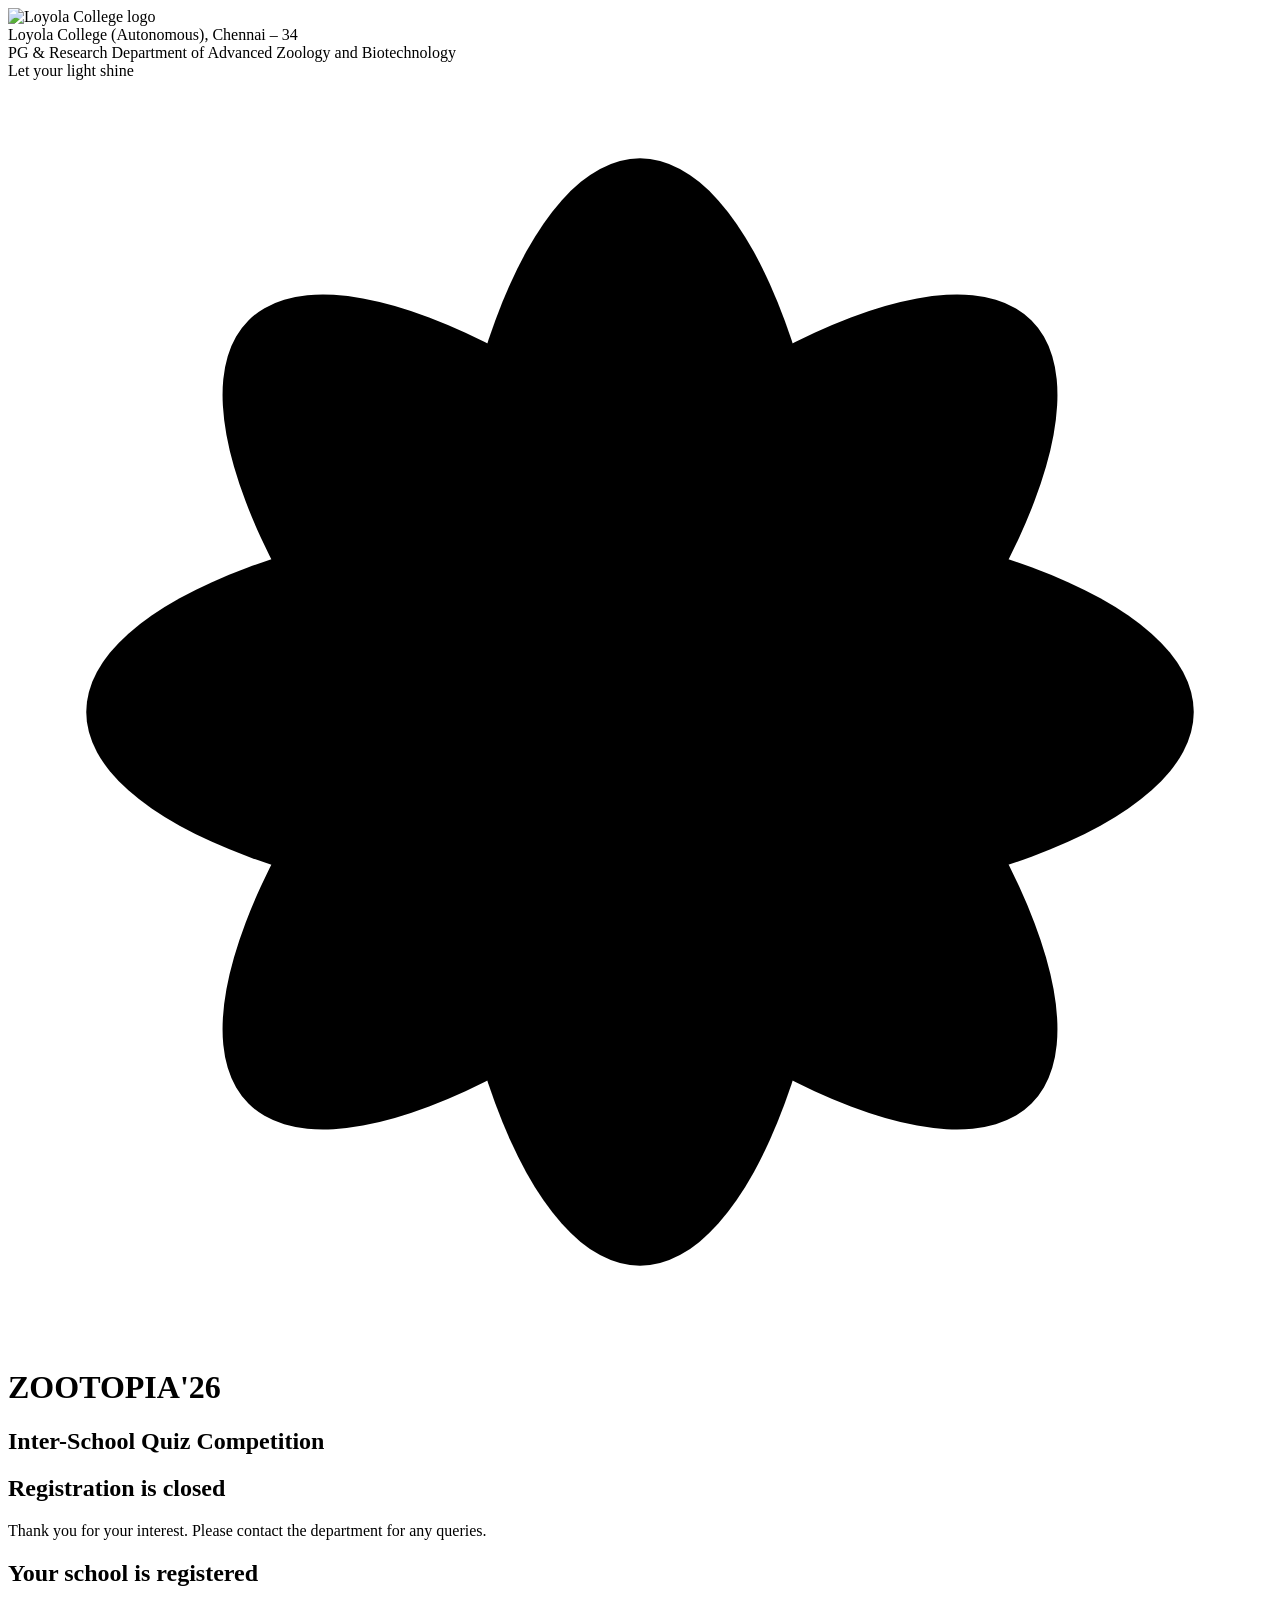
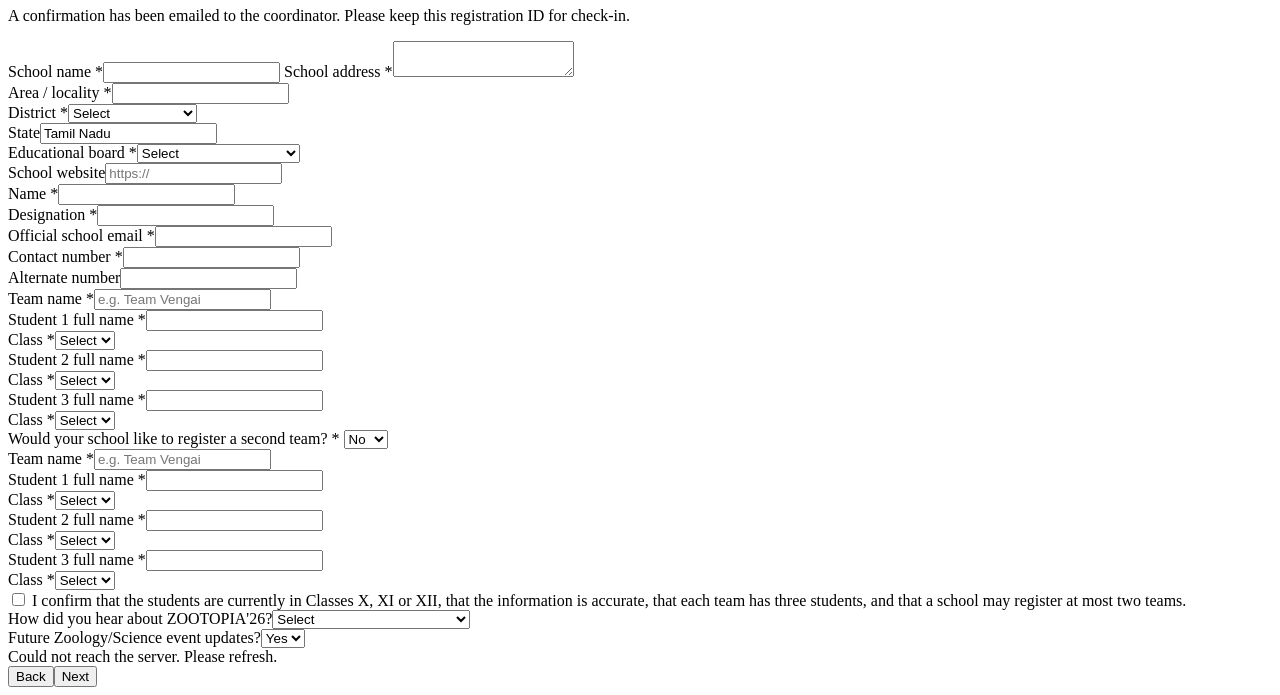
==== index.html @ b0191776 "Create index.html" ====
<!DOCTYPE html>
<html lang="en"><head><meta charset="utf-8">
<meta name="viewport" content="width=device-width,initial-scale=1">
<title>ZOOTOPIA'26 | Inter-School Quiz | Loyola College</title>
<link rel="icon" href="https://mbeat2026.github.io/loyolacollege/assets/loyola-logo.png">
<link href="https://fonts.googleapis.com/css2?family=Marcellus&family=Mukta:wght@400;600&display=swap" rel="stylesheet">
<link rel="stylesheet" href="style.css"></head><body>
<header class="hero">
 <img class="logo" src="https://mbeat2026.github.io/loyolacollege/assets/loyola-logo.png" alt="Loyola College logo">
 <div class="college">Loyola College (Autonomous), Chennai – 34</div>
 <div class="dept">PG &amp; Research Department of Advanced Zoology and Biotechnology</div>
 <div class="motto">Let your light shine</div>
 <svg class="draw" viewBox="0 0 210 210" aria-hidden="true"><g></g></svg>
 <h1>ZOOTOPIA'26</h1><h2>Inter-School Quiz Competition</h2>
 <p id="ev"></p><div class="cd" id="cd"></div>
</header>
<main class="leaf">
 <div id="banner" class="msg ok hide"></div>
 <div id="closed" class="hide"><h2>Registration is closed</h2><p>Thank you for your interest. Please contact the department for any queries.</p></div>
 <div id="done" class="pop hide"><h2>Your school is registered</h2><div class="id" id="rid"></div><p>A confirmation has been emailed to the coordinator. Please keep this registration ID for check-in.</p></div>
 <form id="f" onsubmit="return false">
 <div class="prog" id="prog"></div>
 <div class="step" data-t="School details">
  <label>School name *</label><input name="school" required>
  <label>School address *</label><textarea name="address" rows="2" required></textarea>
  <div class="row"><div><label>Area / locality *</label><input name="area" required></div>
  <div><label>District *</label><select name="district" id="dist" required></select></div></div>
  <div class="row"><div><label>State</label><input name="state" value="Tamil Nadu" readonly></div>
  <div><label>Educational board *</label><select name="board" required><option value="">Select</option><option>CBSE</option><option>ICSE / ISC</option><option>Tamil Nadu State Board</option><option>Matriculation</option><option>Cambridge / IGCSE</option><option>IB</option><option>Other</option></select></div></div>
  <label>School website</label><input name="website" type="url" placeholder="https://">
 </div>
 <div class="step" data-t="Teacher / coordinator">
  <div class="row"><div><label>Name *</label><input name="teacher" required></div><div><label>Designation *</label><input name="designation" required></div></div>
  <label>Official school email *</label><input name="email" type="email" required>
  <div class="row"><div><label>Contact number *</label><input name="phone" type="tel" pattern="[0-9+\- ]{10,15}" required></div><div><label>Alternate number</label><input name="alt" type="tel"></div></div>
 </div>
 <div class="step" data-t="Team 1" id="t1"></div>
 <div class="step" data-t="Team 2 (optional)">
  <label>Would your school like to register a second team? *</label>
  <select id="want2"><option value="no">No</option><option value="yes">Yes</option></select>
  <div id="t2" class="hide"></div>
 </div>
 <div class="step" data-t="Confirmation">
  <label class="chk"><input type="checkbox" id="agree" required> I confirm that the students are currently in Classes X, XI or XII, that the information is accurate, that each team has three students, and that a school may register at most two teams.</label>
  <div class="row"><div><label>How did you hear about ZOOTOPIA'26?</label><select name="source"><option value="">Select</option><option>Invitation from Loyola College</option><option>School faculty</option><option>WhatsApp</option><option>Instagram</option><option>Previous ZOOTOPIA</option><option>Other</option></select></div>
  <div><label>Future Zoology/Science event updates?</label><select name="updates"><option>Yes</option><option>No</option></select></div></div>
 </div>
 <div id="m"></div>
 <div class="nav"><button type="button" class="alt" id="back">Back</button><button type="button" id="next">Next</button></div>
 </form>
</main>
<script>
const API='PASTE_YOUR_APPS_SCRIPT_WEB_APP_URL_HERE';
const $=s=>document.querySelector(s),call=async b=>(await fetch(API,{method:'POST',body:JSON.stringify(b)})).json();
let CFG,cur=0;const steps=[...document.querySelectorAll('.step')];
$('#dist').innerHTML='<option value="">Select</option>'+'Ariyalur,Chengalpattu,Chennai,Coimbatore,Cuddalore,Dharmapuri,Dindigul,Erode,Kallakurichi,Kancheepuram,Kanniyakumari,Karur,Krishnagiri,Madurai,Mayiladuthurai,Nagapattinam,Namakkal,Nilgiris,Perambalur,Pudukkottai,Ramanathapuram,Ranipet,Salem,Sivagangai,Tenkasi,Thanjavur,Theni,Thoothukudi,Tiruchirappalli,Tirunelveli,Tirupathur,Tiruppur,Tiruvallur,Tiruvannamalai,Tiruvarur,Vellore,Viluppuram,Virudhunagar'.split(',').map(d=>`<option>${d}</option>`).join('');
(function(){let h='',d='';for(let i=0;i<4;i++)h+=`<ellipse cx="105" cy="105" rx="92" ry="34" transform="rotate(${i*45} 105 105)" style="animation-delay:${i*.6}s"/>`;
 for(let x=-2;x<=2;x++)for(let y=-2;y<=2;y++)if(Math.abs(x)+Math.abs(y)<=2)d+=`<circle cx="${105+x*26}" cy="${105+y*26}" r="2.4"/>`;$('.draw g').innerHTML=h+d})();
function teamHTML(n){let s=`<label>Team name *</label><input id="tn${n}" placeholder="e.g. Team Vengai">`;
 for(let i=1;i<=3;i++)s+=`<div class="g"><div><label>Student ${i} full name *</label><input id="s${n}${i}"></div><div><label>Class *</label><select id="c${n}${i}"><option value="">Select</option><option>X</option><option>XI</option><option>XII</option></select></div></div>`;return s}
$('#t1').insertAdjacentHTML('beforeend',teamHTML(1));$('#t2').innerHTML=teamHTML(2);
const req=(n,on)=>document.querySelectorAll(`#t${n} input,#t${n} select`).forEach(e=>e.required=on);req(1,true);
$('#want2').onchange=e=>{const y=e.target.value==='yes';$('#t2').classList.toggle('hide',!y);req(2,y)};
const msg=(t,c)=>$('#m').innerHTML=t?`<div class="msg ${c}">${t}</div>`:'';
function show(i){cur=i;steps.forEach((s,k)=>{s.classList.toggle('hide',k!==i);if(k===i){s.style.animation='none';s.offsetWidth;s.style.animation=''}});
 $('#prog').innerHTML=steps.map((s,k)=>`<i class="${k<=i?'on':''}" title="${s.dataset.t}"></i>`).join('');
 $('#back').classList.toggle('hide',i===0);$('#next').textContent=i===steps.length-1?'Register school':'Next';msg(`<b>Step ${i+1} of ${steps.length}: ${steps[i].dataset.t}</b>`,'ok');window.scrollTo({top:$('.leaf').offsetTop-10,behavior:'smooth'})}
$('#back').onclick=()=>show(cur-1);
$('#next').onclick=async()=>{
 for(const e of steps[cur].querySelectorAll('input,select,textarea'))if(!e.reportValidity())return;
 if(cur<steps.length-1)return show(cur+1);
 const d=Object.fromEntries(new FormData($('#f')));const team=n=>({name:$('#tn'+n).value.trim(),s:[1,2,3].map(i=>({n:$(`#s${n}${i}`).value.trim(),c:$(`#c${n}${i}`).value}))});
 d.t1=team(1);d.t2=$('#want2').value==='yes'?team(2):null;
 $('#next').disabled=true;msg('Registering…','ok');
 try{const r=await call({a:'register',d});
  if(r.ok){$('#f').classList.add('hide');$('#rid').textContent=r.id;$('#done').classList.remove('hide');window.scrollTo({top:0,behavior:'smooth'})}
  else{msg(r.err,'err');$('#next').disabled=false}}catch(e){msg('Network error. Please try again.','err');$('#next').disabled=false}};
const tick=()=>{const ms=new Date(CFG.closeAt)-new Date();if(ms<=0){$('#cd').innerHTML='<p>Registration has closed.</p>';return}
 let r=ms;$('#cd').innerHTML=[['Days',864e5],['Hours',36e5],['Minutes',6e4],['Seconds',1e3]].map(([l,u])=>{const n=Math.floor(r/u);r-=n*u;return`<div><b>${n}</b>${l}</div>`}).join('')};
(async()=>{show(0);try{const r=await call({a:'config'});CFG=r.cfg;$('#ev').textContent=CFG.eventDate+' · '+CFG.venue;
 if(CFG.banner){$('#banner').textContent=CFG.banner;$('#banner').classList.remove('hide')}
 if(!r.open){$('#f').classList.add('hide');$('#closed').classList.remove('hide')}tick();setInterval(tick,1000)}
 catch(e){msg('Could not reach the server. Please refresh.','err')}})();
</script></body></html>
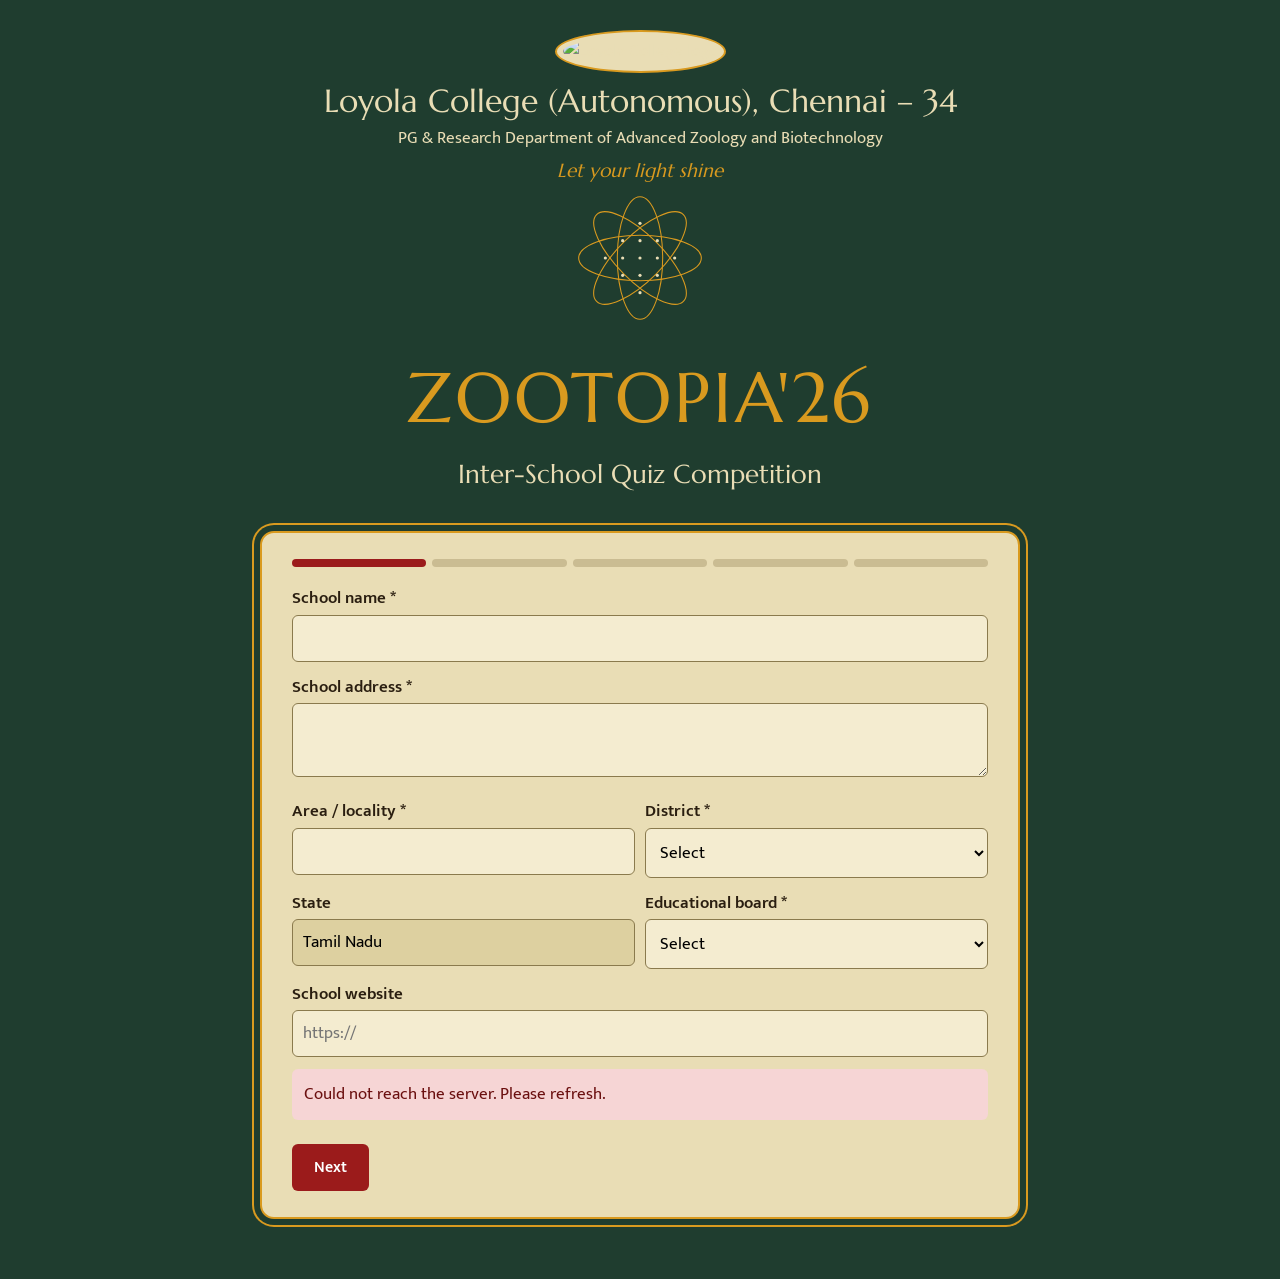
==== commit bb0794b4: "Update index.html" ====
--- a/index.html
+++ b/index.html
@@ -50,7 +50,7 @@
  </form>
 </main>
 <script>
-const API='PASTE_YOUR_APPS_SCRIPT_WEB_APP_URL_HERE';
+const API='https://script.google.com/macros/s/AKfycbxFPpKY0unjnNvZ3Kg-ambSDkbInFrqCWInQbzSzYSlG9MaitQyIGGawWcB60k7DJX_/exec';
 const $=s=>document.querySelector(s),call=async b=>(await fetch(API,{method:'POST',body:JSON.stringify(b)})).json();
 let CFG,cur=0;const steps=[...document.querySelectorAll('.step')];
 $('#dist').innerHTML='<option value="">Select</option>'+'Ariyalur,Chengalpattu,Chennai,Coimbatore,Cuddalore,Dharmapuri,Dindigul,Erode,Kallakurichi,Kancheepuram,Kanniyakumari,Karur,Krishnagiri,Madurai,Mayiladuthurai,Nagapattinam,Namakkal,Nilgiris,Perambalur,Pudukkottai,Ramanathapuram,Ranipet,Salem,Sivagangai,Tenkasi,Thanjavur,Theni,Thoothukudi,Tiruchirappalli,Tirunelveli,Tirupathur,Tiruppur,Tiruvallur,Tiruvannamalai,Tiruvarur,Vellore,Viluppuram,Virudhunagar'.split(',').map(d=>`<option>${d}</option>`).join('');
--- a/style.css
+++ b/style.css
@@ -0,0 +1,45 @@
+:root{--leaf:#e9ddb5;--leaf2:#f4ecd0;--ink:#2a1e10;--green:#1f3d2f;--kum:#9b1b1b;--tur:#d99a1f;--r:6px}
+*{box-sizing:border-box}
+body{margin:0;background:var(--green);color:var(--ink);font:17px/1.6 Mukta,sans-serif}
+h1,h2,h3{font-family:Marcellus,serif;font-weight:400;margin:0}
+.hero{color:var(--leaf);text-align:center;padding:30px 16px 20px}
+.logo{width:96px;height:96px;object-fit:contain;background:var(--leaf);border-radius:50%;padding:6px;border:2px solid var(--tur)}
+.college{font:400 clamp(22px,4.5vw,32px) Marcellus;margin-top:8px}
+.dept{max-width:640px;margin:4px auto}
+.motto{font:italic 400 19px Marcellus;color:var(--tur);margin:6px 0 0}
+.hero svg{width:140px;height:140px;margin-top:6px}
+.hero h1{font-size:clamp(38px,9vw,70px);letter-spacing:.04em;color:var(--tur);margin-top:4px}
+.cd{display:flex;gap:12px;justify-content:center;margin-top:14px}
+.cd div{border:1px solid var(--tur);border-radius:var(--r);padding:4px 12px;min-width:68px}
+.cd b{display:block;font:400 26px Marcellus}
+button{font:600 16px Mukta;border:0;border-radius:var(--r);padding:10px 22px;background:var(--kum);color:#fff;cursor:pointer}
+button.alt{background:transparent;border:1px solid var(--kum);color:var(--kum)}
+button:disabled{opacity:.5}
+button:focus-visible,input:focus-visible,select:focus-visible{outline:3px solid var(--tur)}
+.leaf{max-width:760px;margin:0 auto 60px;background:var(--leaf);border-radius:14px;padding:26px 30px;border:2px solid var(--tur);box-shadow:0 0 0 6px var(--green),0 0 0 8px var(--tur)}
+legend,.st{font:24px Marcellus;color:var(--kum)}
+label{display:block;font-weight:600;margin:12px 0 2px}
+input,select,textarea{width:100%;padding:9px 10px;border:1px solid #8a7a4d;border-radius:var(--r);background:var(--leaf2);font:inherit}
+input[readonly]{background:#ddd0a0}
+.g{display:grid;grid-template-columns:1fr 130px;gap:10px}
+.row{display:flex;gap:10px;flex-wrap:wrap}.row>*{flex:1;min-width:150px}
+.chk{display:flex;gap:10px;align-items:flex-start;font-weight:400}.chk input{width:auto;margin-top:7px}
+.msg{padding:12px;border-radius:var(--r);margin:12px 0}.err{background:#f6d5d5;color:#6b1010}.ok{background:#d6e8d2;color:#143d1a}
+.hide{display:none!important}
+.prog{display:flex;gap:6px;margin-bottom:18px}
+.prog i{flex:1;height:8px;border-radius:4px;background:#8a7a4d55;transition:background .4s}
+.prog i.on{background:var(--kum)}
+.step{animation:in .45s ease}
+@keyframes in{from{opacity:0;transform:translateX(24px)}}
+.nav{display:flex;justify-content:space-between;margin-top:24px}
+.pop{text-align:center}.pop .id{font:48px Marcellus;color:var(--kum);animation:pop .8s cubic-bezier(.2,1.6,.4,1)}
+@keyframes pop{from{transform:scale(.2);opacity:0}}
+.draw ellipse{fill:none;stroke:var(--tur);stroke-width:1.6;stroke-dasharray:420;stroke-dashoffset:420;animation:dr 5s ease forwards}
+.draw g{transform-origin:105px 105px;animation:sp 40s linear infinite}
+.draw circle{fill:var(--leaf)}
+@keyframes dr{to{stroke-dashoffset:0}}@keyframes sp{to{transform:rotate(360deg)}}
+.wrap{max-width:1100px;margin:20px auto 60px;background:var(--leaf);border-radius:14px;padding:20px;overflow-x:auto}
+table{border-collapse:collapse;width:100%;font-size:14px}th,td{border-bottom:1px solid #8a7a4d55;padding:6px 8px;text-align:left;vertical-align:top}th{color:var(--kum)}
+fieldset{border:0;border-top:2px dashed var(--kum);margin:20px 0 0;padding:10px 0 0}
+@media(prefers-reduced-motion:reduce){*{animation:none!important}.draw ellipse{stroke-dashoffset:0}}
+@media(max-width:560px){.leaf{padding:20px 16px}.g{grid-template-columns:1fr}}
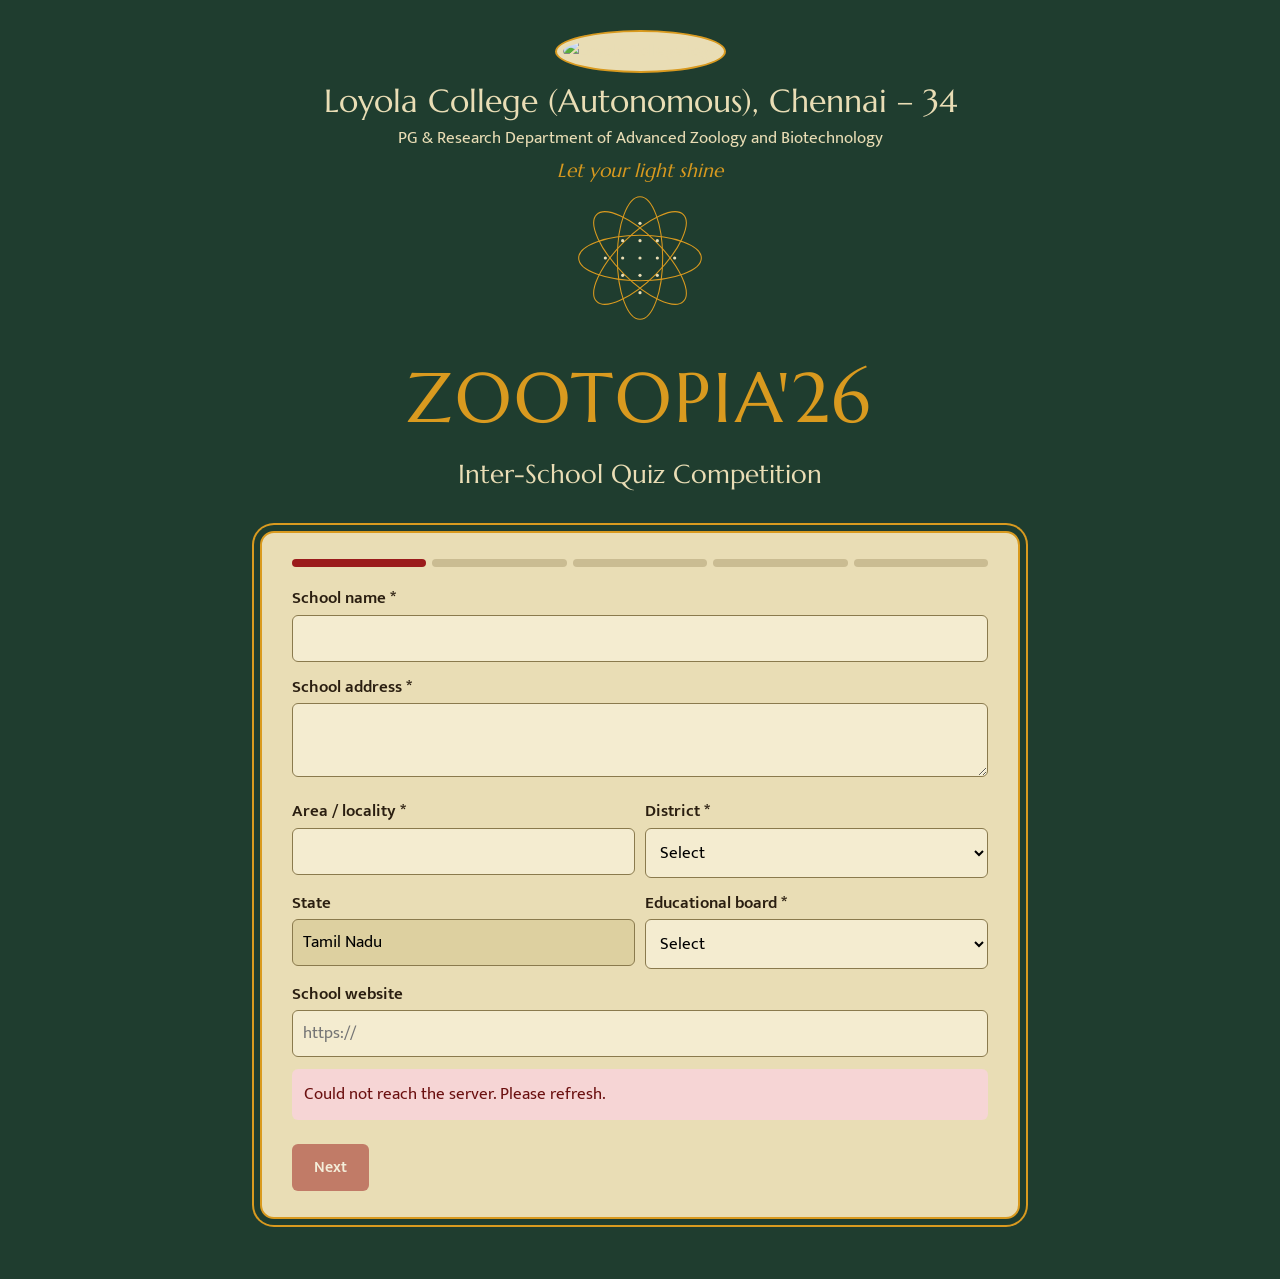
==== commit c3cd9cfb: "Update index.html" ====
--- a/index.html
+++ b/index.html
@@ -1,7 +1,7 @@
 <!DOCTYPE html>
 <html lang="en"><head><meta charset="utf-8">
 <meta name="viewport" content="width=device-width,initial-scale=1">
-<title>ZOOTOPIA'26 | Inter-School Quiz | Loyola College</title>
+<title>ZOOTOPIA'26 | Inter-School Quiz | AZ-BT, Loyola College</title>
 <link rel="icon" href="https://mbeat2026.github.io/loyolacollege/assets/loyola-logo.png">
 <link href="https://fonts.googleapis.com/css2?family=Marcellus&family=Mukta:wght@400;600&display=swap" rel="stylesheet">
 <link rel="stylesheet" href="style.css"></head><body>
@@ -18,7 +18,7 @@
  <div id="banner" class="msg ok hide"></div>
  <div id="closed" class="hide"><h2>Registration is closed</h2><p>Thank you for your interest. Please contact the department for any queries.</p></div>
  <div id="done" class="pop hide"><h2>Your school is registered</h2><div class="id" id="rid"></div><p>A confirmation has been emailed to the coordinator. Please keep this registration ID for check-in.</p></div>
- <form id="f" onsubmit="return false">
+ <form id="f" novalidate onsubmit="document.getElementById('next').click();return false">
  <div class="prog" id="prog"></div>
  <div class="step" data-t="School details">
   <label>School name *</label><input name="school" required>
@@ -61,24 +61,27 @@
 $('#t1').insertAdjacentHTML('beforeend',teamHTML(1));$('#t2').innerHTML=teamHTML(2);
 const req=(n,on)=>document.querySelectorAll(`#t${n} input,#t${n} select`).forEach(e=>e.required=on);req(1,true);
 $('#want2').onchange=e=>{const y=e.target.value==='yes';$('#t2').classList.toggle('hide',!y);req(2,y)};
-const msg=(t,c)=>$('#m').innerHTML=t?`<div class="msg ${c}">${t}</div>`:'';
+const msg=(t,c,b)=>{const m=$('#m');m.innerHTML='';if(!t)return;const d=document.createElement('div');d.className='msg '+c;if(b){const x=document.createElement('b');x.textContent=t;d.append(x)}else d.textContent=t;m.append(d)};
 function show(i){cur=i;steps.forEach((s,k)=>{s.classList.toggle('hide',k!==i);if(k===i){s.style.animation='none';s.offsetWidth;s.style.animation=''}});
  $('#prog').innerHTML=steps.map((s,k)=>`<i class="${k<=i?'on':''}" title="${s.dataset.t}"></i>`).join('');
- $('#back').classList.toggle('hide',i===0);$('#next').textContent=i===steps.length-1?'Register school':'Next';msg(`<b>Step ${i+1} of ${steps.length}: ${steps[i].dataset.t}</b>`,'ok');window.scrollTo({top:$('.leaf').offsetTop-10,behavior:'smooth'})}
+ $('#back').classList.toggle('hide',i===0);$('#next').textContent=i===steps.length-1?'Register school':'Next';msg(`Step ${i+1} of ${steps.length}: ${steps[i].dataset.t}`,'ok',1);window.scrollTo({top:$('.leaf').offsetTop-10,behavior:'smooth'})}
 $('#back').onclick=()=>show(cur-1);
 $('#next').onclick=async()=>{
  for(const e of steps[cur].querySelectorAll('input,select,textarea'))if(!e.reportValidity())return;
  if(cur<steps.length-1)return show(cur+1);
  const d=Object.fromEntries(new FormData($('#f')));const team=n=>({name:$('#tn'+n).value.trim(),s:[1,2,3].map(i=>({n:$(`#s${n}${i}`).value.trim(),c:$(`#c${n}${i}`).value}))});
  d.t1=team(1);d.t2=$('#want2').value==='yes'?team(2):null;
+ const nm=[...d.t1.s,...(d.t2?d.t2.s:[])].map(x=>x.n.toLowerCase().replace(/\s+/g,' '));
+ if(d.t2&&d.t1.name.toLowerCase()===d.t2.name.toLowerCase())return msg('The two teams need different names.','err');
+ if(new Set(nm).size<nm.length)return msg('The same student is listed more than once.','err');
  $('#next').disabled=true;msg('Registering…','ok');
  try{const r=await call({a:'register',d});
   if(r.ok){$('#f').classList.add('hide');$('#rid').textContent=r.id;$('#done').classList.remove('hide');window.scrollTo({top:0,behavior:'smooth'})}
   else{msg(r.err,'err');$('#next').disabled=false}}catch(e){msg('Network error. Please try again.','err');$('#next').disabled=false}};
-const tick=()=>{const ms=new Date(CFG.closeAt)-new Date();if(ms<=0){$('#cd').innerHTML='<p>Registration has closed.</p>';return}
+const tick=()=>{const ms=new Date(CFG.closeAt)-new Date();if(ms<=0){$('#cd').innerHTML='<p>Registration has closed.</p>';if($('#done').classList.contains('hide')){$('#f').classList.add('hide');$('#closed').classList.remove('hide')}return}
  let r=ms;$('#cd').innerHTML=[['Days',864e5],['Hours',36e5],['Minutes',6e4],['Seconds',1e3]].map(([l,u])=>{const n=Math.floor(r/u);r-=n*u;return`<div><b>${n}</b>${l}</div>`}).join('')};
 (async()=>{show(0);try{const r=await call({a:'config'});CFG=r.cfg;$('#ev').textContent=CFG.eventDate+' · '+CFG.venue;
  if(CFG.banner){$('#banner').textContent=CFG.banner;$('#banner').classList.remove('hide')}
  if(!r.open){$('#f').classList.add('hide');$('#closed').classList.remove('hide')}tick();setInterval(tick,1000)}
- catch(e){msg('Could not reach the server. Please refresh.','err')}})();
+ catch(e){msg('Could not reach the server. Please refresh.','err');$('#next').disabled=true}})();
 </script></body></html>
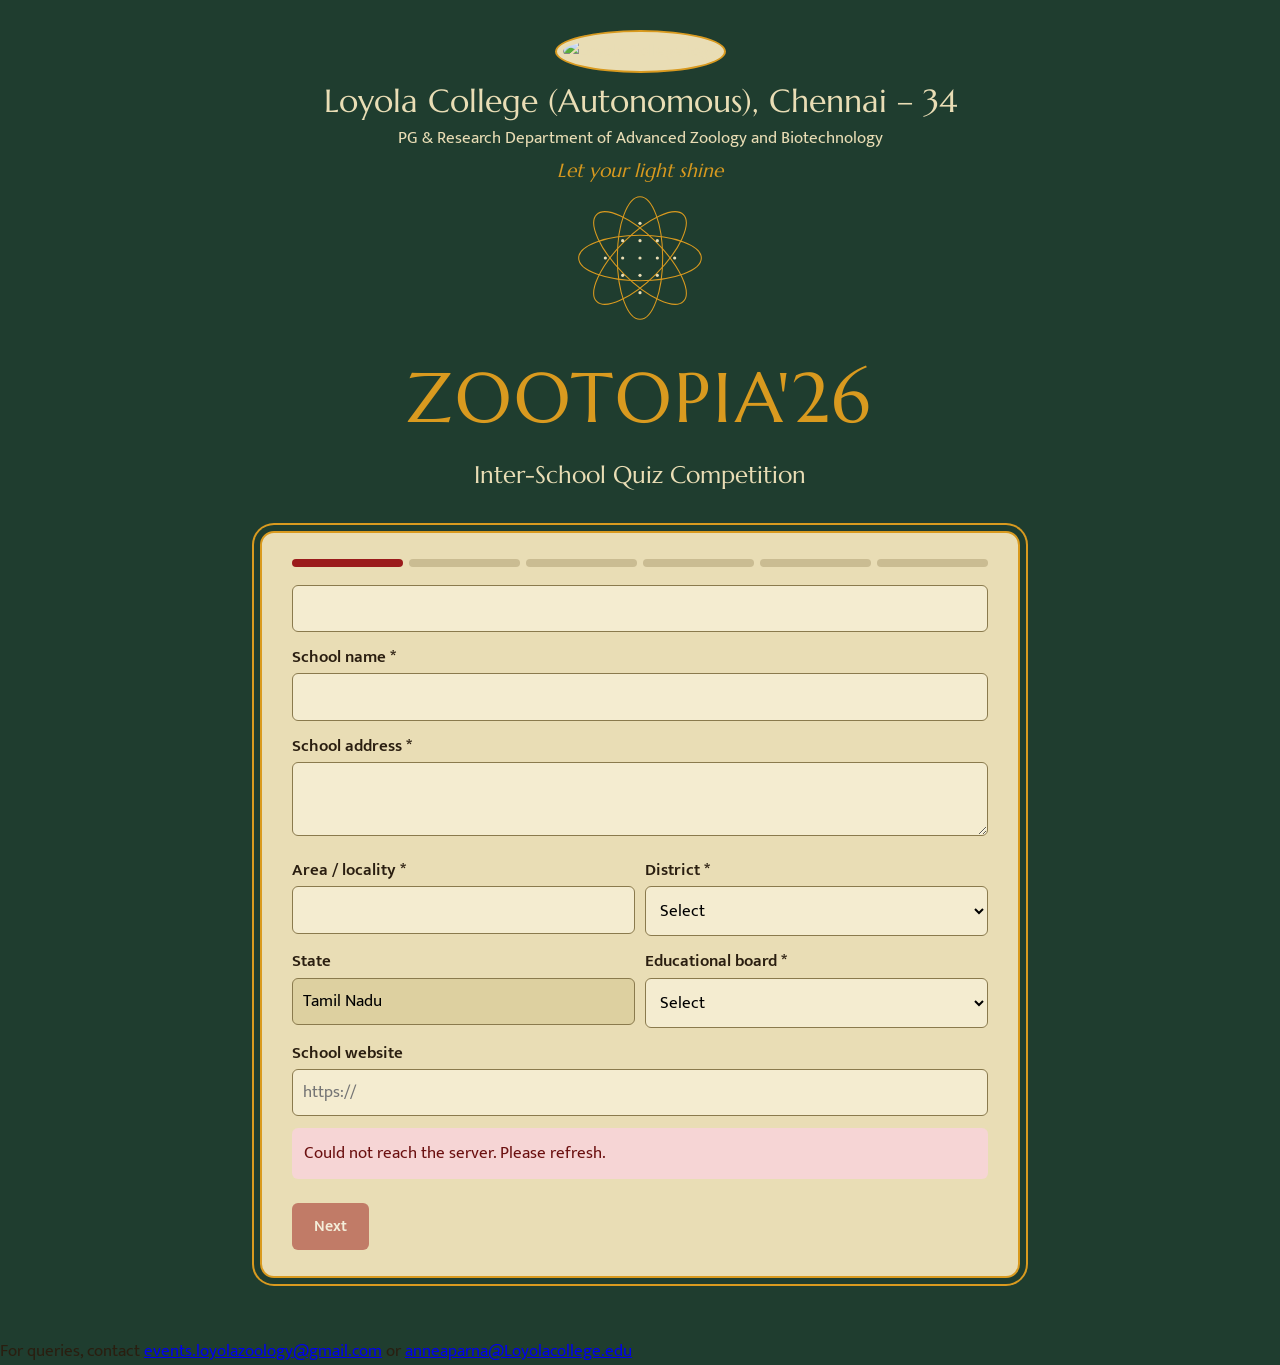
==== commit 2856800f: "Update index.html" ====
--- a/index.html
+++ b/index.html
@@ -17,9 +17,10 @@
 <main class="leaf">
  <div id="banner" class="msg ok hide"></div>
  <div id="closed" class="hide"><h2>Registration is closed</h2><p>Thank you for your interest. Please contact the department for any queries.</p></div>
- <div id="done" class="pop hide"><h2>Your school is registered</h2><div class="id" id="rid"></div><p>A confirmation has been emailed to the coordinator. Please keep this registration ID for check-in.</p></div>
+ <div id="done" class="pop hide"><h2>Your school is registered</h2><div class="id" id="rid"></div><p>A confirmation has been emailed to the coordinator. Please keep this registration ID for check-in.</p><div class="sum" id="sum"></div><p class="nopr"><button type="button" id="prt">Download / print my registration</button></p></div>
  <form id="f" novalidate onsubmit="document.getElementById('next').click();return false">
  <div class="prog" id="prog"></div>
+ <input name="hp" class="hp" tabindex="-1" autocomplete="off" aria-hidden="true">
  <div class="step" data-t="School details">
   <label>School name *</label><input name="school" required>
   <label>School address *</label><textarea name="address" rows="2" required></textarea>
@@ -40,6 +41,7 @@
   <select id="want2"><option value="no">No</option><option value="yes">Yes</option></select>
   <div id="t2" class="hide"></div>
  </div>
+ <div class="step" data-t="Review" id="review"><h2 class="st">Please review your details</h2><div id="rv"></div></div>
  <div class="step" data-t="Confirmation">
   <label class="chk"><input type="checkbox" id="agree" required> I confirm that the students are currently in Classes X, XI or XII, that the information is accurate, that each team has three students, and that a school may register at most two teams.</label>
   <div class="row"><div><label>How did you hear about ZOOTOPIA'26?</label><select name="source"><option value="">Select</option><option>Invitation from Loyola College</option><option>School faculty</option><option>WhatsApp</option><option>Instagram</option><option>Previous ZOOTOPIA</option><option>Other</option></select></div>
@@ -49,10 +51,11 @@
  <div class="nav"><button type="button" class="alt" id="back">Back</button><button type="button" id="next">Next</button></div>
  </form>
 </main>
+<footer class="foot">For queries, contact <a href="mailto:events.loyolazoology@gmail.com">events.loyolazoology@gmail.com</a> or <a href="mailto:anneaparna@Loyolacollege.edu">anneaparna@Loyolacollege.edu</a></footer>
 <script>
 const API='https://script.google.com/macros/s/AKfycbxFPpKY0unjnNvZ3Kg-ambSDkbInFrqCWInQbzSzYSlG9MaitQyIGGawWcB60k7DJX_/exec';
 const $=s=>document.querySelector(s),call=async b=>(await fetch(API,{method:'POST',body:JSON.stringify(b)})).json();
-let CFG,cur=0;const steps=[...document.querySelectorAll('.step')];
+let CFG,cur=0,busy=false;const T0=Date.now();const esc=s=>String(s??'').replace(/[&<>"']/g,m=>({'&':'&amp;','<':'&lt;','>':'&gt;','"':'&quot;',"'":'&#39;'}[m]));const steps=[...document.querySelectorAll('.step')];
 $('#dist').innerHTML='<option value="">Select</option>'+'Ariyalur,Chengalpattu,Chennai,Coimbatore,Cuddalore,Dharmapuri,Dindigul,Erode,Kallakurichi,Kancheepuram,Kanniyakumari,Karur,Krishnagiri,Madurai,Mayiladuthurai,Nagapattinam,Namakkal,Nilgiris,Perambalur,Pudukkottai,Ramanathapuram,Ranipet,Salem,Sivagangai,Tenkasi,Thanjavur,Theni,Thoothukudi,Tiruchirappalli,Tirunelveli,Tirupathur,Tiruppur,Tiruvallur,Tiruvannamalai,Tiruvarur,Vellore,Viluppuram,Virudhunagar'.split(',').map(d=>`<option>${d}</option>`).join('');
 (function(){let h='',d='';for(let i=0;i<4;i++)h+=`<ellipse cx="105" cy="105" rx="92" ry="34" transform="rotate(${i*45} 105 105)" style="animation-delay:${i*.6}s"/>`;
  for(let x=-2;x<=2;x++)for(let y=-2;y<=2;y++)if(Math.abs(x)+Math.abs(y)<=2)d+=`<circle cx="${105+x*26}" cy="${105+y*26}" r="2.4"/>`;$('.draw g').innerHTML=h+d})();
@@ -62,7 +65,15 @@
 const req=(n,on)=>document.querySelectorAll(`#t${n} input,#t${n} select`).forEach(e=>e.required=on);req(1,true);
 $('#want2').onchange=e=>{const y=e.target.value==='yes';$('#t2').classList.toggle('hide',!y);req(2,y)};
 const msg=(t,c,b)=>{const m=$('#m');m.innerHTML='';if(!t)return;const d=document.createElement('div');d.className='msg '+c;if(b){const x=document.createElement('b');x.textContent=t;d.append(x)}else d.textContent=t;m.append(d)};
-function show(i){cur=i;steps.forEach((s,k)=>{s.classList.toggle('hide',k!==i);if(k===i){s.style.animation='none';s.offsetWidth;s.style.animation=''}});
+
+const tm=n=>({name:$('#tn'+n).value.trim(),s:[1,2,3].map(i=>({n:$(`#s${n}${i}`).value.trim(),c:$(`#c${n}${i}`).value}))});
+function sumHTML(d){const t=x=>`<h4>Team: ${esc(x.name)}</h4><ul>`+x.s.map(p=>`<li>${esc(p.n)} — Class ${esc(p.c)}</li>`).join('')+'</ul>';
+ return `<h4>School</h4><p>${esc(d.school)}<br>${esc(d.address)}<br>${esc(d.area)}, ${esc(d.district)}, ${esc(d.state||'Tamil Nadu')}<br>${esc(d.board)}${d.website?' · '+esc(d.website):''}</p><h4>Coordinator</h4><p>${esc(d.teacher)}, ${esc(d.designation)}<br>${esc(d.email)}<br>${esc(d.phone)}${d.alt?' / '+esc(d.alt):''}</p>`+t(d.t1)+(d.t2?t(d.t2):'')}
+function review(){const d=Object.fromEntries(new FormData($('#f')));d.t1=tm(1);d.t2=$('#want2').value==='yes'?tm(2):null;
+ $('#rv').innerHTML='<div class="sum">'+sumHTML(d)+'</div><p>Please check everything carefully. Use <b>Back</b> to make changes.</p>'}
+function summary(d,id){$('#sum').innerHTML=sumHTML(d)+`<h4>Event</h4><p>${esc(CFG.eventDate)} · ${esc(CFG.venue)}</p><p style="margin-top:10px">For queries: events.loyolazoology@gmail.com / anneaparna@Loyolacollege.edu</p>`}
+$('#prt').onclick=()=>print();
+function show(i){cur=i;if(steps[i].id==='review')review();steps.forEach((s,k)=>{s.classList.toggle('hide',k!==i);if(k===i){s.style.animation='none';s.offsetWidth;s.style.animation=''}});
  $('#prog').innerHTML=steps.map((s,k)=>`<i class="${k<=i?'on':''}" title="${s.dataset.t}"></i>`).join('');
  $('#back').classList.toggle('hide',i===0);$('#next').textContent=i===steps.length-1?'Register school':'Next';msg(`Step ${i+1} of ${steps.length}: ${steps[i].dataset.t}`,'ok',1);window.scrollTo({top:$('.leaf').offsetTop-10,behavior:'smooth'})}
 $('#back').onclick=()=>show(cur-1);
@@ -74,10 +85,10 @@
  const nm=[...d.t1.s,...(d.t2?d.t2.s:[])].map(x=>x.n.toLowerCase().replace(/\s+/g,' '));
  if(d.t2&&d.t1.name.toLowerCase()===d.t2.name.toLowerCase())return msg('The two teams need different names.','err');
  if(new Set(nm).size<nm.length)return msg('The same student is listed more than once.','err');
- $('#next').disabled=true;msg('Registering…','ok');
+ if(busy)return;busy=true;d.el=Math.round((Date.now()-T0)/1000);$('#next').disabled=true;$('#back').disabled=true;msg('Registering…','ok');
  try{const r=await call({a:'register',d});
-  if(r.ok){$('#f').classList.add('hide');$('#rid').textContent=r.id;$('#done').classList.remove('hide');window.scrollTo({top:0,behavior:'smooth'})}
-  else{msg(r.err,'err');$('#next').disabled=false}}catch(e){msg('Network error. Please try again.','err');$('#next').disabled=false}};
+  if(r.ok){$('#f').classList.add('hide');$('#rid').textContent=r.id;summary(d,r.id);$('#done').classList.remove('hide');window.scrollTo({top:0,behavior:'smooth'})}
+  else{msg(r.err,'err');busy=false;$('#next').disabled=false;$('#back').disabled=false}}catch(e){msg('Network error. Please try again.','err');busy=false;$('#next').disabled=false;$('#back').disabled=false}};
 const tick=()=>{const ms=new Date(CFG.closeAt)-new Date();if(ms<=0){$('#cd').innerHTML='<p>Registration has closed.</p>';if($('#done').classList.contains('hide')){$('#f').classList.add('hide');$('#closed').classList.remove('hide')}return}
  let r=ms;$('#cd').innerHTML=[['Days',864e5],['Hours',36e5],['Minutes',6e4],['Seconds',1e3]].map(([l,u])=>{const n=Math.floor(r/u);r-=n*u;return`<div><b>${n}</b>${l}</div>`}).join('')};
 (async()=>{show(0);try{const r=await call({a:'config'});CFG=r.cfg;$('#ev').textContent=CFG.eventDate+' · '+CFG.venue;
--- a/style.css
+++ b/style.css
@@ -43,3 +43,16 @@
 fieldset{border:0;border-top:2px dashed var(--kum);margin:20px 0 0;padding:10px 0 0}
 @media(prefers-reduced-motion:reduce){*{animation:none!important}.draw ellipse{stroke-dashoffset:0}}
 @media(max-width:560px){.leaf{padding:20px 16px}.g{grid-template-columns:1fr}}
+/* ---- additions ---- */
+.hero h2{font-size:clamp(18px,3.5vw,24px);color:var(--leaf);margin-top:2px}
+.cd{flex-wrap:wrap}
+textarea{resize:vertical}
+th{white-space:nowrap}
+.pw{display:flex;gap:8px;align-items:stretch}.pw input{flex:1}.pw button{padding:0 14px;white-space:nowrap}
+.hint{font-size:14px;color:var(--kum);margin-top:4px}
+.tabs{display:flex;gap:8px;margin:14px 0;flex-wrap:wrap}
+.tabs button{background:transparent;border:1px solid var(--kum);color:var(--kum)}
+.tabs button.on{background:var(--kum);color:#fff}
+button.sm{padding:4px 10px;font-size:14px}
+td select,td input{padding:4px 6px;font-size:14px;width:auto}
+@media(max-width:560px){.cd div{min-width:58px;padding:4px 8px}}
